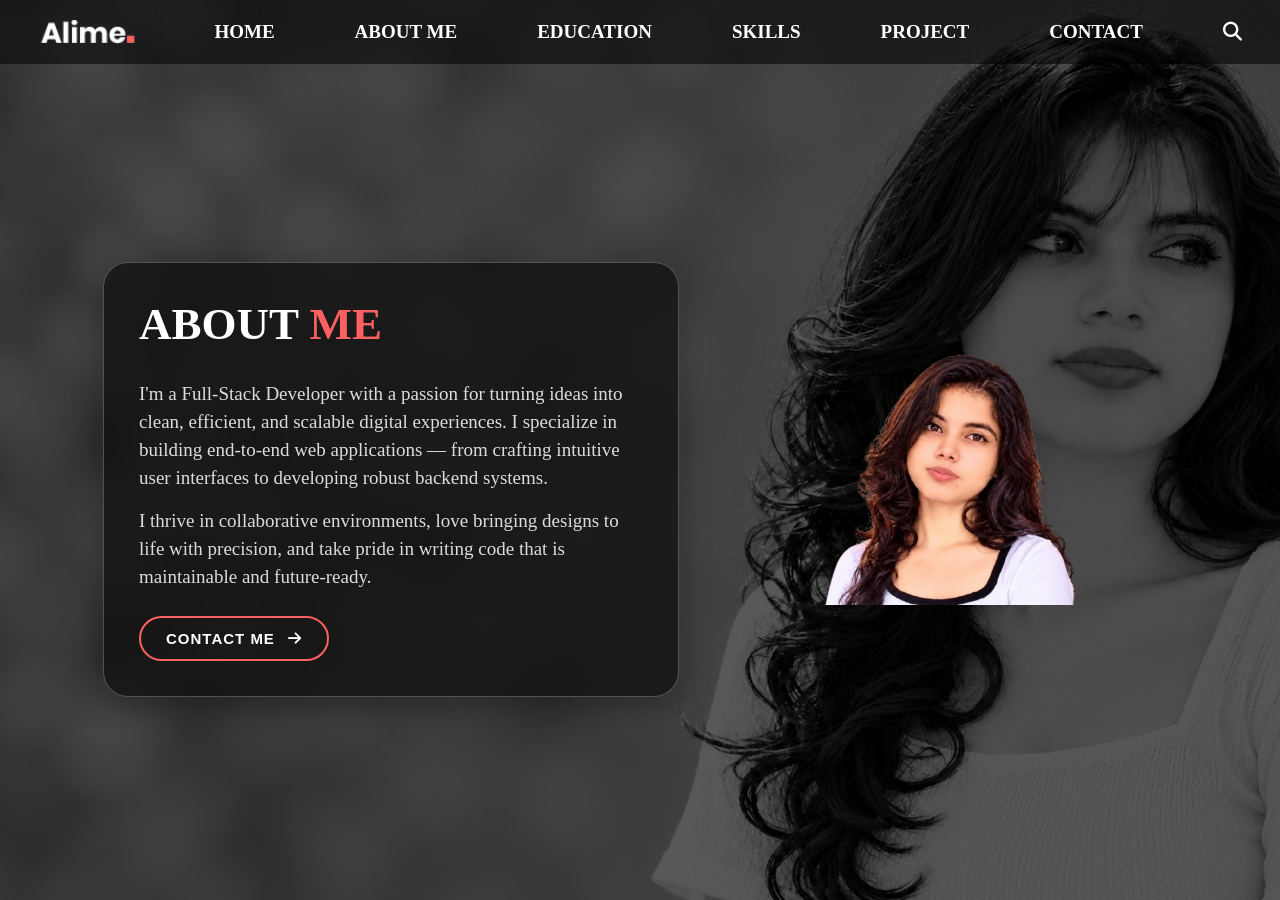
==== about_us.html @ e5960b82 "Add files via upload" ====
<!DOCTYPE html>
<html lang="en">

<head>
    <meta charset="UTF-8">
    <meta name="viewport" content="width=device-width, initial-scale=1.0">

    <title>About Me</title>

    <link rel="stylesheet" href="./about_us.css">

    <link rel="stylesheet"
        href="https://cdnjs.cloudflare.com/ajax/libs/font-awesome/6.5.1/css/all.min.css">
</head>

<body>

    <div class="background" id="home">

        <div class="color">

            <!-- NAVBAR -->
            <div class="navbar">

                <div class="anime">
                    <img src="./asserts/logo.jpg" alt="Logo">
                </div>

                <div class="anime_para">

                    <p><a href="./index.html">HOME</a></p>

                    <p><a href="./about_us.html">ABOUT ME</a></p>

                    <p><a href="./education.html">EDUCATION</a></p>

                    <p><a href="./skills.html">SKILLS</a></p>

                    <p><a href="./project.html">PROJECT</a></p>

                    <p><a href="./contact.html">CONTACT</a></p>

                    <span>
                        <i class="fa-solid fa-magnifying-glass"></i>
                    </span>

                </div>

            </div>


            <!-- ABOUT SECTION -->

            <div class="about_us" id="aboutme">

                <!-- ABOUT CONTENT BOX -->

                <div class="about_content one">

                    <div data-aos="fade-up" data-aos-duration="2000">

                        <p class="about_title">
                            ABOUT <span>ME</span>
                        </p>

                    </div>

                    <div data-aos="fade-up" data-aos-duration="2000">

                        <p class="lorem_para">
                            I'm a Full-Stack Developer with a passion
                            for turning ideas into clean, efficient,
                            and scalable digital experiences.
                            I specialize in building end-to-end web
                            applications — from crafting intuitive
                            user interfaces to developing robust
                            backend systems.
                        </p>

                        <p class="lorem_para2">
                            I thrive in collaborative environments,
                            love bringing designs to life with
                            precision, and take pride in writing
                            code that is maintainable and future-ready.
                        </p>

                    </div>

                    <div data-aos="fade-up" data-aos-duration="500">

                        <button class="call"
                            onclick="window.location.href='./contact.html'">

                            CONTACT ME
                            <i class="fa-solid fa-arrow-right"></i>

                        </button>

                    </div>

                </div>


                <!-- MODEL IMAGE WITHOUT BOX -->

                <div class="about_image" data-aos="zoom-in-up">

                    <img src="./asserts/about-removebg-preview.png"
                        alt="My Profile">

                </div>

            </div>

        </div>

    </div>

</body>
</html>
---- about_us.css ----
/* =========================
   GLOBAL CSS
========================= */

* {
    margin: 0;
    padding: 0;
    box-sizing: border-box;
}

html {
    scroll-behavior: smooth;
}

body {
    width: 100%;
    overflow-x: hidden;
}

img {
    max-width: 100%;
    display: block;
}

/* =========================
   BACKGROUND
========================= */

.background {
    background-image: url("./asserts/bg2.jpg");
    background-size: cover;
    background-position: center;
    background-repeat: no-repeat;
    background-attachment: fixed;
    min-height: 100vh;
    width: 100%;
}

.color {
    background-color: rgba(0, 0, 0, 0.65);
    min-height: 100vh;
    width: 100%;
}

/* =========================
   NAVBAR
========================= */

.navbar {
    display: flex;
    justify-content: space-around;
    align-items: center;
    padding: 20px 0;
    background-color: rgba(0, 0, 0, 0.55);
    width: 100%;
}

.anime img {
    width: 100px;
    height: 24px;
    object-fit: contain;
}

.anime_para {
    font-size: 19px;
    color: white;
    display: flex;
    align-items: center;
    gap: 80px;
    font-weight: 600;
}

.anime_para a {
    color: white;
    text-decoration: none;
    transition: 0.3s;
}

.anime_para a:hover {
    color: #fc6060;
    text-decoration: underline;
}

/* =========================
   ABOUT SECTION
========================= */

.about_us {
    min-height: calc(100vh - 70px);
    display: grid;
    grid-template-columns: 45% 35%;
    justify-content: center;
    align-items: center;
    gap: 50px;
    padding: 60px 0;
}

/* =========================
   CONTENT BOX SHADOW
========================= */

.about_content {
    padding: 35px;
    background: rgba(10, 10, 10, 0.68);
    border: 1px solid rgba(255, 255, 255, 0.25);
    border-radius: 25px;

    box-shadow:
        0 8px 30px rgba(0, 0, 0, 0.4),
        0 0 15px rgba(255, 255, 255, 0.04);

    backdrop-filter: blur(12px);
    -webkit-backdrop-filter: blur(12px);
}

/* =========================
   ABOUT TITLE
========================= */

.about_title {
    font-size: 45px;
    font-weight: 700;
    color: white;
    margin-bottom: 15px;
}

.about_title span {
    color: #fc6060;
}

/* =========================
   ABOUT PARAGRAPH
========================= */

.lorem_para {
    padding: 15px 0;
    font-size: 19px;
    line-height: 28px;
    color: rgba(255, 255, 255, 0.85);
}

.lorem_para2 {
    padding-bottom: 25px;
    font-size: 19px;
    line-height: 28px;
    color: rgba(255, 255, 255, 0.85);
}

/* =========================
   CONTACT BUTTON
========================= */

.call {
    padding: 12px 25px;
    font-size: 15px;
    font-weight: 600;
    color: white;
    background-color: transparent;
    border: 2px solid #fc6060;
    border-radius: 60px;
    letter-spacing: 1px;
    cursor: pointer;
    transition: 0.3s;
}

.call i {
    margin-left: 8px;
}

.call:hover {
    background-color: #fc6060;
    color: white;
    box-shadow: 0 0 15px rgba(252, 96, 96, 0.5);
}

/* =========================
   MODEL IMAGE
   NO BOX SHADOW
========================= */

.about_image {
    display: flex;
    justify-content: center;
    align-items: center;
    width: 100%;
}

.about_image img {
    width: 100%;
    height: 480px;
    object-fit: contain;
    border: none;
    border-radius: 0;
    box-shadow: none;
    background: transparent;
}

/* =========================
   MOBILE RESPONSIVE
========================= */

@media screen and (max-width: 426px) {

    .background {
        background-attachment: scroll;
    }

    .anime_para {
        display: none;
    }

    .about_us {
        grid-template-columns: 90%;
        gap: 35px;
        padding: 45px 0;
    }

    .one {
        order: 1;
    }

    .about_image {
        order: 2;
    }

    .about_content {
        padding: 25px;
    }

    .about_title {
        font-size: 32px;
    }

    .lorem_para,
    .lorem_para2 {
        font-size: 16px;
        line-height: 25px;
    }

    .about_image img {
        height: auto;
        max-height: 400px;
    }
}

/* =========================
   TABLET RESPONSIVE
========================= */

@media screen and (min-width: 427px) and (max-width: 768px) {

    .background {
        background-attachment: scroll;
    }

    .anime_para {
        font-size: 15px;
        gap: 25px;
    }

    .about_us {
        grid-template-columns: 85%;
        gap: 40px;
        padding: 50px 0;
    }

    .about_content {
        padding: 30px;
    }

    .about_image img {
        height: 420px;
    }
}

/* =========================
   LAPTOP RESPONSIVE
========================= */

@media screen and (min-width: 769px) and (max-width: 1024px) {

    .anime_para {
        gap: 35px;
        font-size: 16px;
    }

    .about_us {
        grid-template-columns: 42% 42%;
        gap: 30px;
    }

    .about_content {
        padding: 25px;
    }

    .about_title {
        font-size: 35px;
    }

    .lorem_para,
    .lorem_para2 {
        font-size: 17px;
        line-height: 25px;
    }

    .about_image img {
        height: 420px;
    }
}
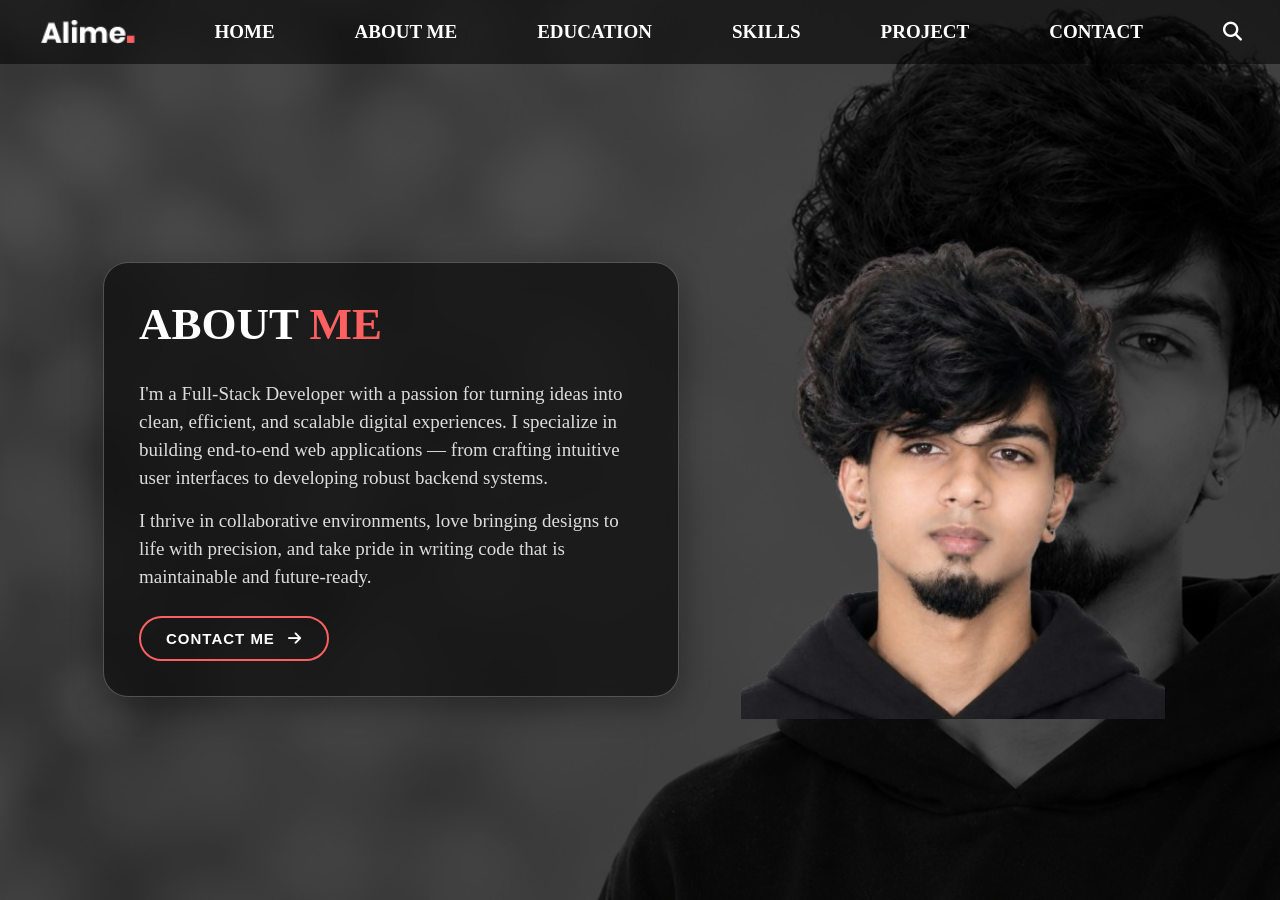
==== commit 7e6f8307: "css changed" ====
--- a/about_us.html
+++ b/about_us.html
@@ -106,7 +106,7 @@
 
                 <div class="about_image" data-aos="zoom-in-up">
 
-                    <img src="./asserts/about-removebg-preview.png"
+                    <img src="./asserts/WhatsApp_Image_2026-11-10_at_8.15.22_AM-removebg-preview.png"
                         alt="My Profile">
 
                 </div>
--- a/about_us.css
+++ b/about_us.css
@@ -28,7 +28,7 @@
 ========================= */
 
 .background {
-    background-image: url("./asserts/bg2.jpg");
+    background-image: url("./asserts/vivin.jpg");
     background-size: cover;
     background-position: center;
     background-repeat: no-repeat;
